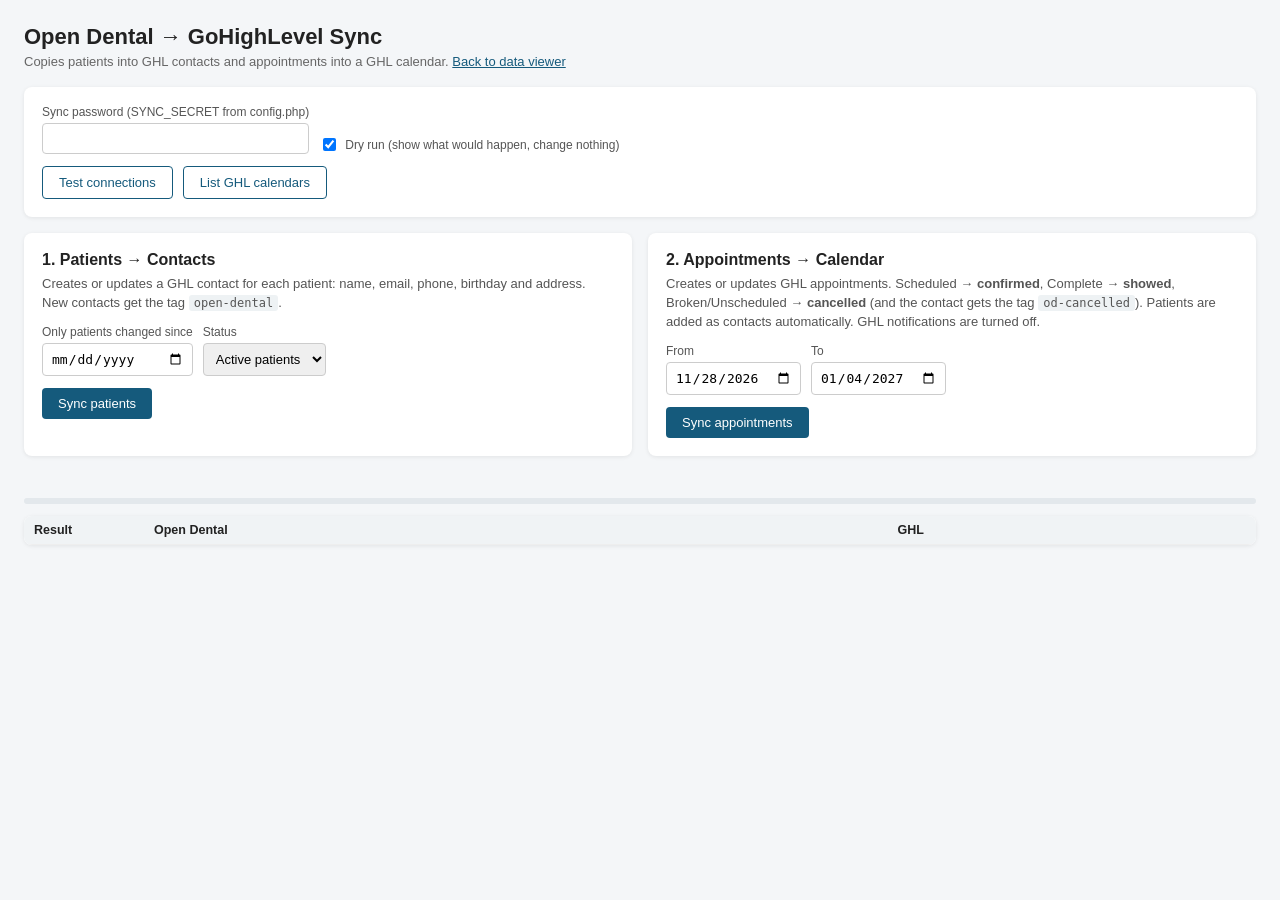
==== sync.html @ b00a6b6e "change" ====
<!DOCTYPE html>
<html lang="en">
<head>
  <meta charset="UTF-8">
  <title>Open Dental → GHL Sync</title>
  <meta name="viewport" content="width=device-width, initial-scale=1">
  <style>
    * { box-sizing: border-box; }
    body { font-family: Arial, sans-serif; margin: 0; padding: 24px; background: #f4f6f8; color: #222; }
    h1 { font-size: 22px; margin: 0 0 4px; }
    .sub { color: #666; font-size: 13px; margin-bottom: 18px; }
    .sub a { color: #155a7c; }
    .grid { display: grid; grid-template-columns: repeat(auto-fit, minmax(320px, 1fr)); gap: 16px; }
    .card { background: #fff; padding: 18px; border-radius: 8px; box-shadow: 0 1px 4px rgba(0,0,0,.08); }
    .card h2 { font-size: 16px; margin: 0 0 6px; }
    .card p { font-size: 13px; color: #555; margin: 0 0 12px; line-height: 1.45; }
    .row { display: flex; flex-wrap: wrap; gap: 10px; align-items: flex-end; margin-bottom: 12px; }
    label { display: flex; flex-direction: column; font-size: 12px; color: #555; gap: 4px; }
    label.inline { flex-direction: row; align-items: center; gap: 6px; }
    input, select { padding: 7px 8px; border: 1px solid #ccc; border-radius: 4px; font-size: 13px; }
    input[type=password] { min-width: 260px; }
    button { padding: 8px 16px; background: #155a7c; color: #fff; border: 0; border-radius: 4px; cursor: pointer; font-size: 13px; }
    button.secondary { background: #fff; color: #155a7c; border: 1px solid #155a7c; }
    button:disabled { opacity: .5; cursor: wait; }
    #progress { font-size: 13px; margin: 16px 0 8px; color: #444; min-height: 18px; }
    #progress.error { color: #c0392b; }
    .bar { height: 6px; background: #e3e8ec; border-radius: 3px; overflow: hidden; margin-bottom: 12px; }
    .bar > div { height: 100%; width: 0; background: #155a7c; transition: width .3s; }
    table { width: 100%; border-collapse: collapse; font-size: 12.5px; background: #fff; }
    th, td { text-align: left; padding: 7px 10px; border-bottom: 1px solid #eee; vertical-align: top; }
    th { background: #f0f3f5; font-weight: 600; position: sticky; top: 0; }
    .logwrap { max-height: 520px; overflow: auto; border-radius: 8px; box-shadow: 0 1px 4px rgba(0,0,0,.08); }
    .r-created, .r-updated, .r-matched { color: #1e7b34; font-weight: 600; }
    .r-error { color: #c0392b; font-weight: 600; }
    .r-skipped { color: #888; }
    .r-would { color: #8a6d00; font-weight: 600; }
    .summary { font-size: 13px; margin-bottom: 8px; }
    code { background: #eef2f4; padding: 1px 5px; border-radius: 3px; font-size: 12px; }
  </style>
</head>
<body>

  <h1>Open Dental → GoHighLevel Sync</h1>
  <div class="sub">Copies patients into GHL contacts and appointments into a GHL calendar. <a href="index.html">Back to data viewer</a></div>

  <div class="card" style="margin-bottom:16px">
    <div class="row">
      <label>Sync password (SYNC_SECRET from config.php)
        <input type="password" id="key" autocomplete="off">
      </label>
      <label class="inline"><input type="checkbox" id="dryRun" checked> Dry run (show what would happen, change nothing)</label>
    </div>
    <div class="row" style="margin-bottom:0">
      <button class="secondary" data-action="test">Test connections</button>
      <button class="secondary" data-action="calendars">List GHL calendars</button>
    </div>
  </div>

  <div class="grid">
    <div class="card">
      <h2>1. Patients → Contacts</h2>
      <p>Creates or updates a GHL contact for each patient: name, email, phone, birthday and address. New contacts get the tag <code>open-dental</code>.</p>
      <div class="row">
        <label>Only patients changed since
          <input type="date" id="since">
        </label>
        <label>Status
          <select id="patStatus">
            <option value="Patient">Active patients</option>
            <option value="">All</option>
            <option value="Inactive">Inactive</option>
            <option value="Prospective">Prospective</option>
          </select>
        </label>
      </div>
      <button data-action="patients">Sync patients</button>
    </div>

    <div class="card">
      <h2>2. Appointments → Calendar</h2>
      <p>Creates or updates GHL appointments. Scheduled → <b>confirmed</b>, Complete → <b>showed</b>, Broken/Unscheduled → <b>cancelled</b> (and the contact gets the tag <code>od-cancelled</code>). Patients are added as contacts automatically. GHL notifications are turned off.</p>
      <div class="row">
        <label>From <input type="date" id="dateStart"></label>
        <label>To <input type="date" id="dateEnd"></label>
      </div>
      <button data-action="appointments">Sync appointments</button>
    </div>
  </div>

  <div id="progress"></div>
  <div class="bar"><div id="barFill"></div></div>
  <div class="summary" id="summary"></div>
  <div class="logwrap">
    <table>
      <thead><tr><th style="width:120px">Result</th><th>Open Dental</th><th>GHL</th></tr></thead>
      <tbody id="log"></tbody>
    </table>
  </div>

  <script>
    const $ = s => document.querySelector(s);

    // Default dates: last 7 days to next 30 days
    const d = n => { const x = new Date(); x.setDate(x.getDate() + n); return x.toISOString().slice(0, 10); };
    $('#dateStart').value = d(-7);
    $('#dateEnd').value = d(30);
    try { $('#key').value = sessionStorage.getItem('syncKey') || ''; } catch (e) {}

    let busy = false;
    let counts = {};

    function setProgress(text, isError) {
      $('#progress').textContent = text;
      $('#progress').className = isError ? 'error' : '';
    }

    function addLog(rows) {
      const tbody = $('#log');
      rows.forEach(r => {
        const tr = document.createElement('tr');
        const key = (r.result || '').split(' ')[0];
        counts[r.result] = (counts[r.result] || 0) + 1;
        [r.result, r.od, r.ghl || ''].forEach((v, i) => {
          const td = document.createElement('td');
          td.textContent = v;
          if (i === 0) td.className = 'r-' + key;
          tr.appendChild(td);
        });
        tbody.appendChild(tr);
      });
      $('#summary').textContent = Object.entries(counts).map(([k, v]) => `${k}: ${v}`).join(' · ');
    }

    async function call(params) {
      const res = await fetch('sync.php?' + new URLSearchParams(params), {
        headers: { 'X-Sync-Key': $('#key').value }
      });
      let data;
      try { data = await res.json(); } catch (e) { throw new Error('Server returned an invalid response (HTTP ' + res.status + ')'); }
      if (!res.ok || data.error) throw new Error(data.error || ('HTTP ' + res.status));
      return data;
    }

    async function run(action) {
      if (busy) return;
      if (!$('#key').value) { setProgress('Enter the sync password first.', true); return; }
      try { sessionStorage.setItem('syncKey', $('#key').value); } catch (e) {}

      busy = true;
      document.querySelectorAll('button').forEach(b => b.disabled = true);
      $('#log').innerHTML = '';
      $('#summary').textContent = '';
      $('#barFill').style.width = '0';
      counts = {};

      const dryRun = $('#dryRun').checked ? 1 : 0;
      const params = { action, dryRun };
      if (action === 'patients') {
        params.since = $('#since').value;
        params.PatStatus = $('#patStatus').value;
      }
      if (action === 'appointments') {
        params.dateStart = $('#dateStart').value;
        params.dateEnd = $('#dateEnd').value;
      }

      try {
        if (action === 'test') {
          setProgress('Testing…');
          const r = await call(params);
          setProgress(r.message);
        } else if (action === 'calendars') {
          setProgress('Loading calendars…');
          const r = await call(params);
          addLog(r.calendars.map(c => ({ result: c.active === false ? 'inactive' : 'calendar', od: c.name, ghl: c.id })));
          setProgress(r.calendars.length + ' calendars found. Copy the ID into GHL_CALENDAR_ID in config.php.');
        } else {
          // Process in batches until done
          let start = 0;
          while (start !== null) {
            setProgress((dryRun ? 'Dry run: ' : 'Syncing ') + action + '… ' + start + ' done');
            const r = await call({ ...params, start });
            addLog(r.log);
            const done = r.next === null ? r.total : r.next;
            $('#barFill').style.width = (r.total ? (done / r.total * 100) : 100) + '%';
            start = r.next;
            if (start === null) {
              setProgress((dryRun ? 'Dry run finished: ' : 'Finished: ') + r.total + ' ' + action + ' checked.' +
                           (dryRun ? ' Untick "Dry run" to actually sync.' : ''));
            }
          }
        }
      } catch (e) {
        setProgress(e.message, true);
      } finally {
        busy = false;
        document.querySelectorAll('button').forEach(b => b.disabled = false);
      }
    }

    document.querySelectorAll('button[data-action]').forEach(b =>
      b.addEventListener('click', () => run(b.dataset.action)));
  </script>
</body>
</html>
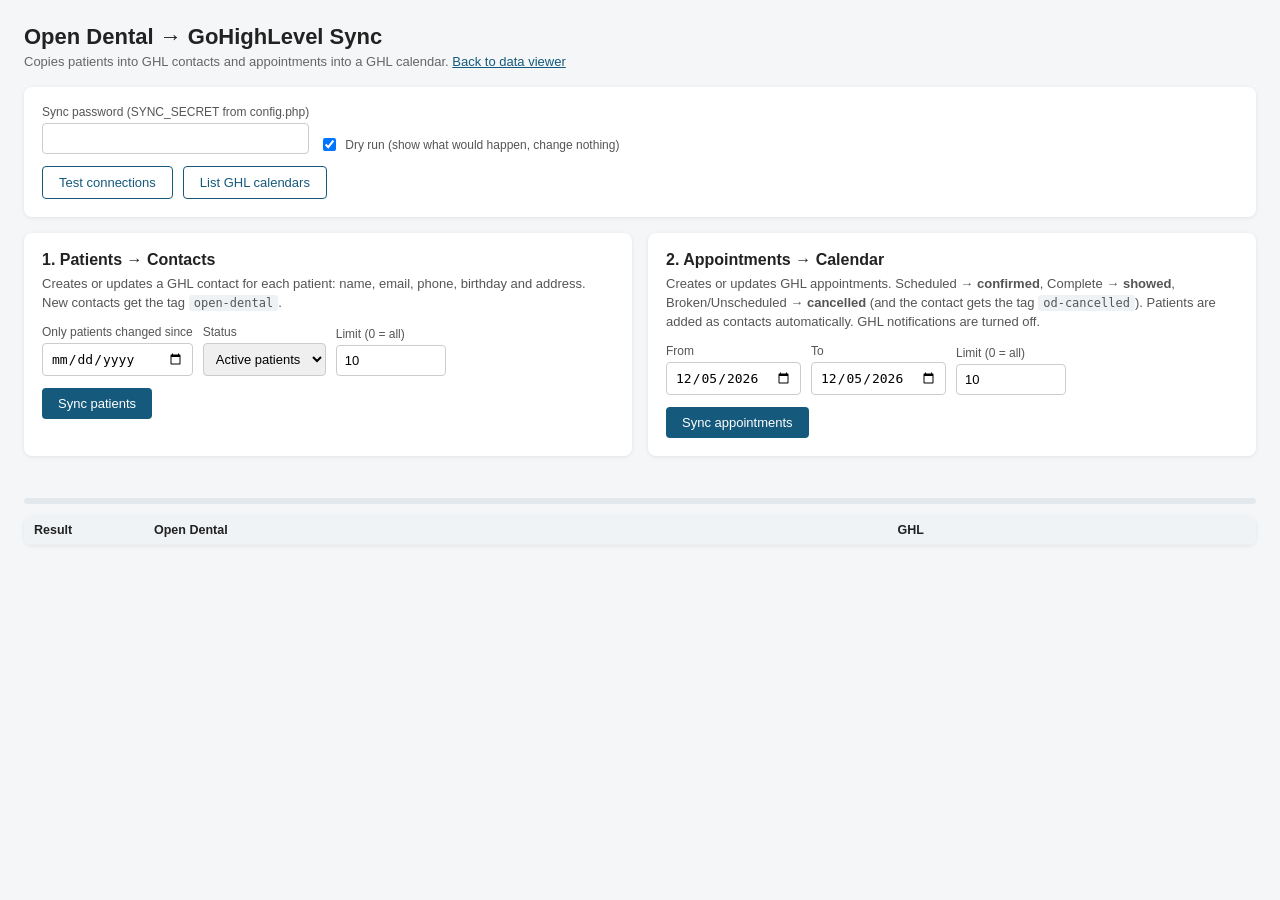
==== commit 7f912c63: "change" ====
--- a/sync.html
+++ b/sync.html
@@ -72,6 +72,7 @@
             <option value="Prospective">Prospective</option>
           </select>
         </label>
+        <label>Limit (0 = all) <input type="number" id="patLimit" value="10" min="0" style="width:110px"></label>
       </div>
       <button data-action="patients">Sync patients</button>
     </div>
@@ -82,6 +83,7 @@
       <div class="row">
         <label>From <input type="date" id="dateStart"></label>
         <label>To <input type="date" id="dateEnd"></label>
+        <label>Limit (0 = all) <input type="number" id="aptLimit" value="10" min="0" style="width:110px"></label>
       </div>
       <button data-action="appointments">Sync appointments</button>
     </div>
@@ -100,10 +102,13 @@
   <script>
     const $ = s => document.querySelector(s);
 
-    // Default dates: last 7 days to next 30 days
-    const d = n => { const x = new Date(); x.setDate(x.getDate() + n); return x.toISOString().slice(0, 10); };
-    $('#dateStart').value = d(-7);
-    $('#dateEnd').value = d(30);
+    // Default dates: today
+    const d = n => {
+      const x = new Date(); x.setDate(x.getDate() + n);
+      return x.getFullYear() + '-' + String(x.getMonth() + 1).padStart(2, '0') + '-' + String(x.getDate()).padStart(2, '0');
+    };
+    $('#dateStart').value = d(0);
+    $('#dateEnd').value = d(0);
     try { $('#key').value = sessionStorage.getItem('syncKey') || ''; } catch (e) {}
 
     let busy = false;
@@ -158,10 +163,12 @@
       if (action === 'patients') {
         params.since = $('#since').value;
         params.PatStatus = $('#patStatus').value;
+        params.limit = $('#patLimit').value;
       }
       if (action === 'appointments') {
         params.dateStart = $('#dateStart').value;
         params.dateEnd = $('#dateEnd').value;
+        params.limit = $('#aptLimit').value;
       }
 
       try {
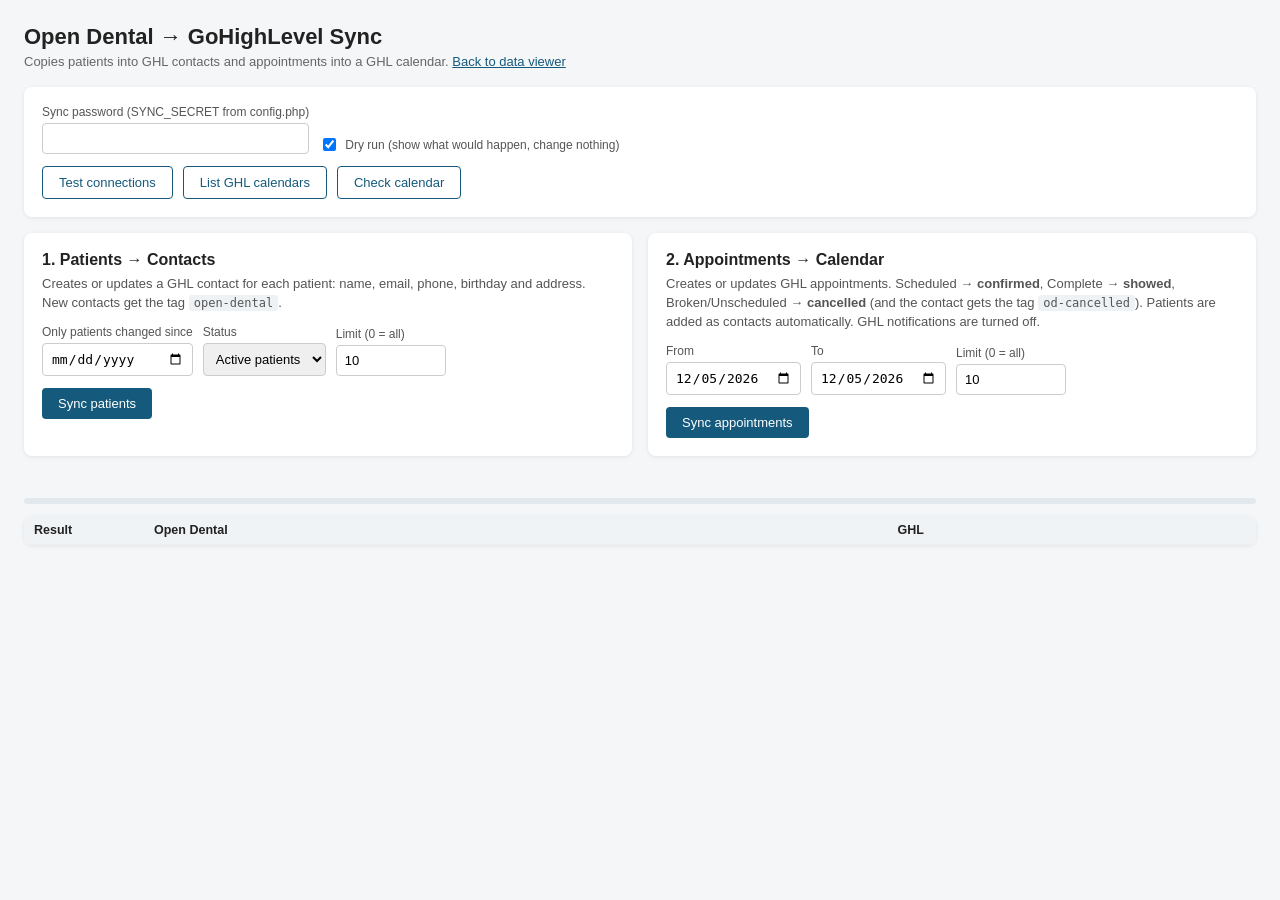
==== commit fea3dce8: "change" ====
--- a/sync.html
+++ b/sync.html
@@ -53,6 +53,7 @@
     <div class="row" style="margin-bottom:0">
       <button class="secondary" data-action="test">Test connections</button>
       <button class="secondary" data-action="calendars">List GHL calendars</button>
+      <button class="secondary" data-action="checkcal">Check calendar</button>
     </div>
   </div>
 
@@ -176,6 +177,11 @@
           setProgress('Testing…');
           const r = await call(params);
           setProgress(r.message);
+        } else if (action === 'checkcal') {
+          setProgress('Checking calendar…');
+          const r = await call(params);
+          addLog(r.info.map(i => ({ result: 'info', od: i.k, ghl: i.v })));
+          setProgress('Calendar settings as GHL reports them.');
         } else if (action === 'calendars') {
           setProgress('Loading calendars…');
           const r = await call(params);
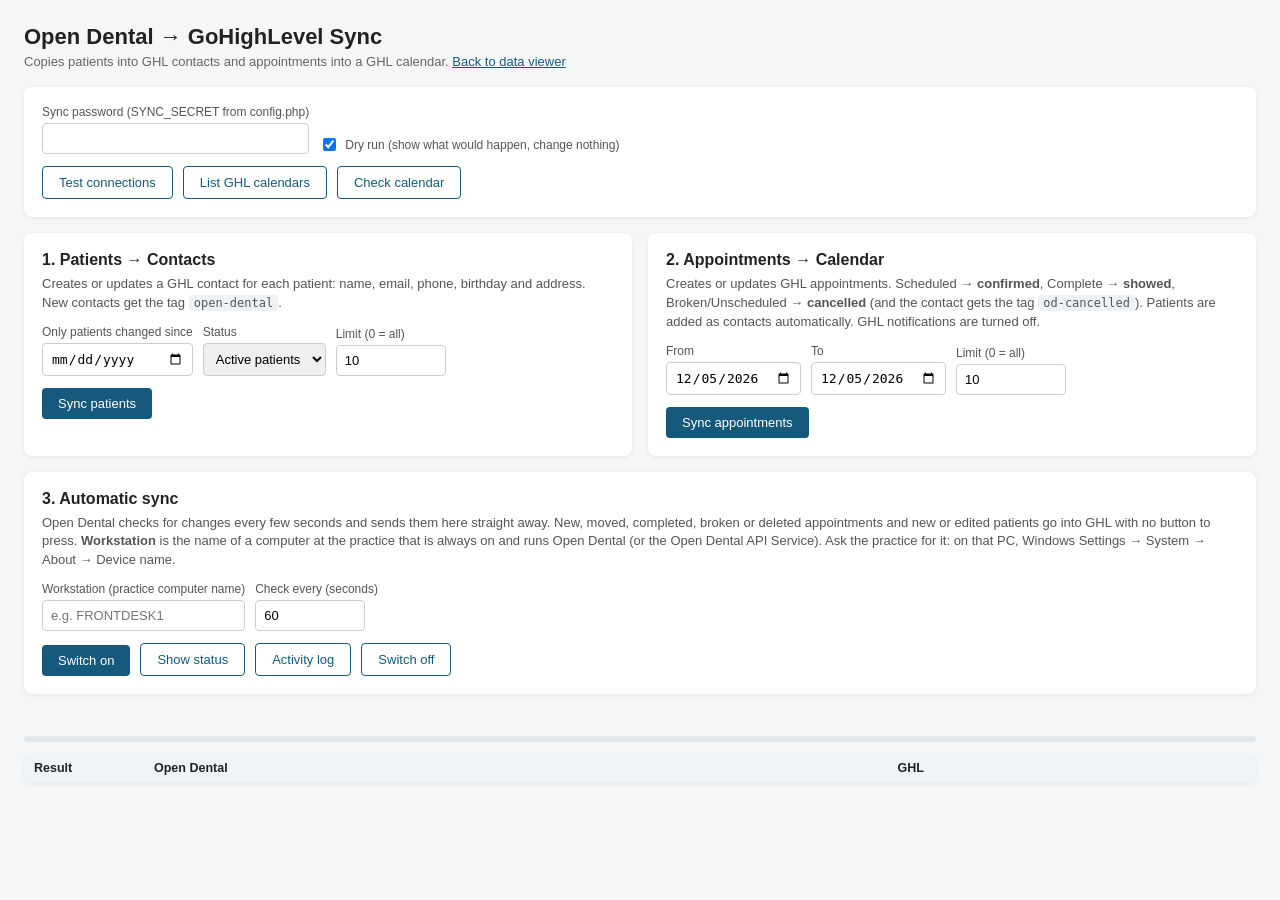
==== commit 2a42f537: "changes" ====
--- a/sync.html
+++ b/sync.html
@@ -33,6 +33,7 @@
     .r-created, .r-updated, .r-matched { color: #1e7b34; font-weight: 600; }
     .r-error { color: #c0392b; font-weight: 600; }
     .r-skipped { color: #888; }
+    .r-active { color: #1e7b34; font-weight: 600; }
     .r-would { color: #8a6d00; font-weight: 600; }
     .summary { font-size: 13px; margin-bottom: 8px; }
     code { background: #eef2f4; padding: 1px 5px; border-radius: 3px; font-size: 12px; }
@@ -90,6 +91,26 @@
     </div>
   </div>
 
+  <div class="card" style="margin-top:16px">
+    <h2>3. Automatic sync</h2>
+    <p>Open Dental checks for changes every few seconds and sends them here straight away. New, moved, completed, broken or deleted appointments and new or edited patients go into GHL with no button to press.
+       <b>Workstation</b> is the name of a computer at the practice that is always on and runs Open Dental (or the Open Dental API Service). Ask the practice for it: on that PC, Windows Settings → System → About → Device name.</p>
+    <div class="row">
+      <label>Workstation (practice computer name)
+        <input type="text" id="workstation" placeholder="e.g. FRONTDESK1">
+      </label>
+      <label>Check every (seconds)
+        <input type="number" id="seconds" value="60" min="15" style="width:110px">
+      </label>
+    </div>
+    <div class="row" style="margin-bottom:0">
+      <button data-action="subscribe">Switch on</button>
+      <button class="secondary" data-action="subscriptions">Show status</button>
+      <button class="secondary" data-action="webhooklog">Activity log</button>
+      <button class="secondary" data-action="unsubscribe">Switch off</button>
+    </div>
+  </div>
+
   <div id="progress"></div>
   <div class="bar"><div id="barFill"></div></div>
   <div class="summary" id="summary"></div>
@@ -177,6 +198,35 @@
           setProgress('Testing…');
           const r = await call(params);
           setProgress(r.message);
+        } else if (action === 'subscribe') {
+          params.workstation = $('#workstation').value;
+          params.seconds = $('#seconds').value;
+          setProgress('Switching on…');
+          const r = await call(params);
+          setProgress(r.message);
+        } else if (action === 'unsubscribe') {
+          setProgress('Switching off…');
+          const r = await call(params);
+          setProgress(r.message);
+        } else if (action === 'subscriptions') {
+          setProgress('Loading…');
+          const r = await call(params);
+          addLog(r.subscriptions.map(x => ({
+            result: x.ours ? 'active' : 'other app',
+            od: '#' + x.num + ' · ' + x.what + ' · every ' + x.every + 's · on ' + x.pc,
+            ghl: x.url
+          })));
+          const ours = r.subscriptions.filter(x => x.ours).length;
+          setProgress(ours ? 'Automatic sync is ON (' + ours + ' subscriptions).' : 'Automatic sync is OFF.');
+        } else if (action === 'webhooklog') {
+          setProgress('Loading…');
+          const r = await call(params);
+          addLog(r.lines.map(l => ({
+            result: l.includes('ERROR') ? 'error' : 'event',
+            od: l.slice(0, 19),
+            ghl: l.slice(21)
+          })));
+          setProgress(r.lines.length ? 'Last ' + r.lines.length + ' automatic events, newest first.' : 'No automatic events received yet.');
         } else if (action === 'checkcal') {
           setProgress('Checking calendar…');
           const r = await call(params);
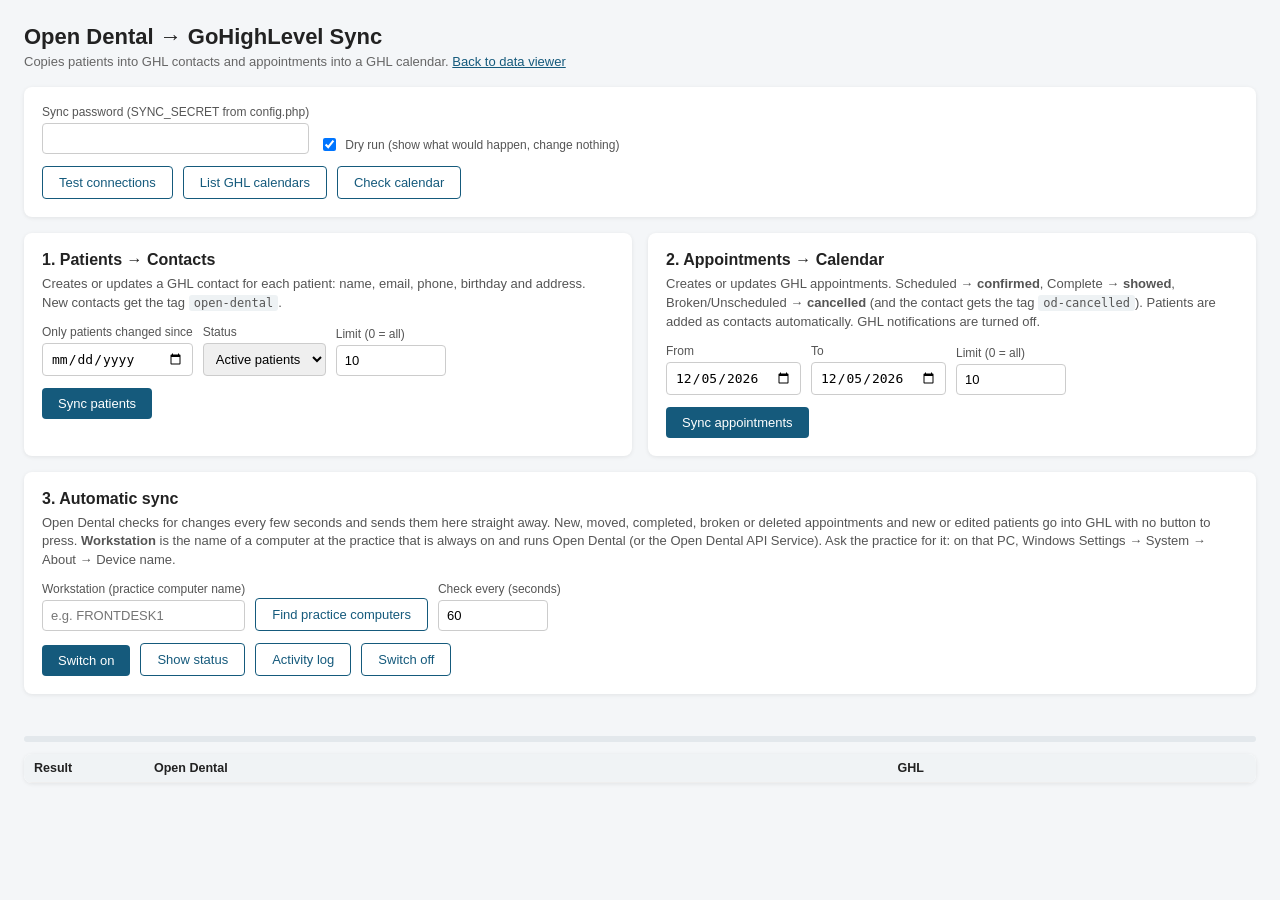
==== commit 07e985f7: "changes" ====
--- a/sync.html
+++ b/sync.html
@@ -99,6 +99,7 @@
       <label>Workstation (practice computer name)
         <input type="text" id="workstation" placeholder="e.g. FRONTDESK1">
       </label>
+      <button class="secondary" data-action="computers">Find practice computers</button>
       <label>Check every (seconds)
         <input type="number" id="seconds" value="60" min="15" style="width:110px">
       </label>
@@ -198,6 +199,20 @@
           setProgress('Testing…');
           const r = await call(params);
           setProgress(r.message);
+        } else if (action === 'computers') {
+          setProgress('Loading computers from Open Dental…');
+          const r = await call(params);
+          addLog(r.computers.map(c => ({ result: 'computer', od: c.name, ghl: 'last active: ' + c.lastSeen })));
+          if (r.computers.length) {
+            $('#workstation').value = r.computers[0].name;
+            setProgress('Filled in the most recently active computer (' + r.computers[0].name + '). Pick another from the list if the practice prefers. Click a name to use it.');
+          } else {
+            setProgress('No computers returned. Ask the practice for the computer name.', true);
+          }
+          document.querySelectorAll('#log tr').forEach(tr => {
+            tr.style.cursor = 'pointer';
+            tr.addEventListener('click', () => { $('#workstation').value = tr.children[1].textContent; });
+          });
         } else if (action === 'subscribe') {
           params.workstation = $('#workstation').value;
           params.seconds = $('#seconds').value;
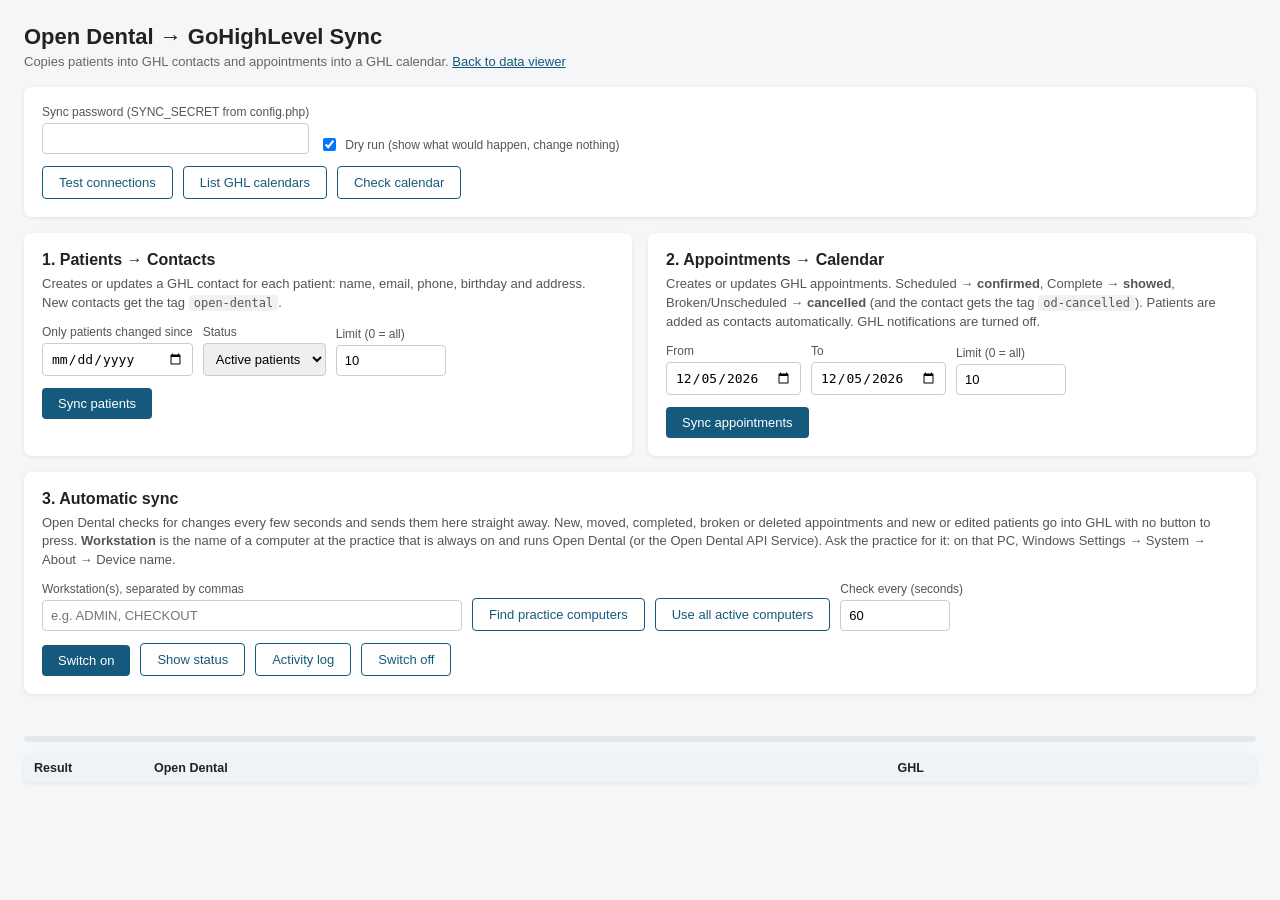
==== commit 57047907: "change" ====
--- a/sync.html
+++ b/sync.html
@@ -96,10 +96,11 @@
     <p>Open Dental checks for changes every few seconds and sends them here straight away. New, moved, completed, broken or deleted appointments and new or edited patients go into GHL with no button to press.
        <b>Workstation</b> is the name of a computer at the practice that is always on and runs Open Dental (or the Open Dental API Service). Ask the practice for it: on that PC, Windows Settings → System → About → Device name.</p>
     <div class="row">
-      <label>Workstation (practice computer name)
-        <input type="text" id="workstation" placeholder="e.g. FRONTDESK1">
+      <label>Workstation(s), separated by commas
+        <input type="text" id="workstation" placeholder="e.g. ADMIN, CHECKOUT" style="min-width:420px">
       </label>
       <button class="secondary" data-action="computers">Find practice computers</button>
+      <button class="secondary" id="useActive" type="button">Use all active computers</button>
       <label>Check every (seconds)
         <input type="number" id="seconds" value="60" min="15" style="width:110px">
       </label>
@@ -202,16 +203,23 @@
         } else if (action === 'computers') {
           setProgress('Loading computers from Open Dental…');
           const r = await call(params);
+          lastComputers = r.computers;
           addLog(r.computers.map(c => ({ result: 'computer', od: c.name, ghl: 'last active: ' + c.lastSeen })));
           if (r.computers.length) {
             $('#workstation').value = r.computers[0].name;
-            setProgress('Filled in the most recently active computer (' + r.computers[0].name + '). Pick another from the list if the practice prefers. Click a name to use it.');
+            setProgress('Filled in the most recently active computer (' + r.computers[0].name + '). Pick another from the list if the practice prefers. Click names to add or remove them.');
           } else {
             setProgress('No computers returned. Ask the practice for the computer name.', true);
           }
           document.querySelectorAll('#log tr').forEach(tr => {
             tr.style.cursor = 'pointer';
-            tr.addEventListener('click', () => { $('#workstation').value = tr.children[1].textContent; });
+            tr.addEventListener('click', () => {
+              const name = tr.children[1].textContent;
+              const list = $('#workstation').value.split(',').map(x => x.trim()).filter(Boolean);
+              const i = list.indexOf(name);
+              if (i >= 0) list.splice(i, 1); else list.push(name);   // click again to remove
+              $('#workstation').value = list.join(', ');
+            });
           });
         } else if (action === 'subscribe') {
           params.workstation = $('#workstation').value;
@@ -276,6 +284,18 @@
       }
     }
 
+    // Computers seen in the last 24 hours (compared with the most recent one)
+    let lastComputers = [];
+    $('#useActive').addEventListener('click', async () => {
+      if (!lastComputers.length) { await run('computers'); }
+      const withBeat = lastComputers.filter(c => c.heartbeat);
+      if (!withBeat.length) { setProgress('No active computers found.', true); return; }
+      const newest = new Date(withBeat[0].heartbeat.replace(' ', 'T')).getTime();
+      const active = withBeat.filter(c => newest - new Date(c.heartbeat.replace(' ', 'T')).getTime() < 24 * 3600 * 1000);
+      $('#workstation').value = active.map(c => c.name).join(', ');
+      setProgress(active.length + ' computers active in the last 24 hours filled in. Now click "Switch on".');
+    });
+
     document.querySelectorAll('button[data-action]').forEach(b =>
       b.addEventListener('click', () => run(b.dataset.action)));
   </script>
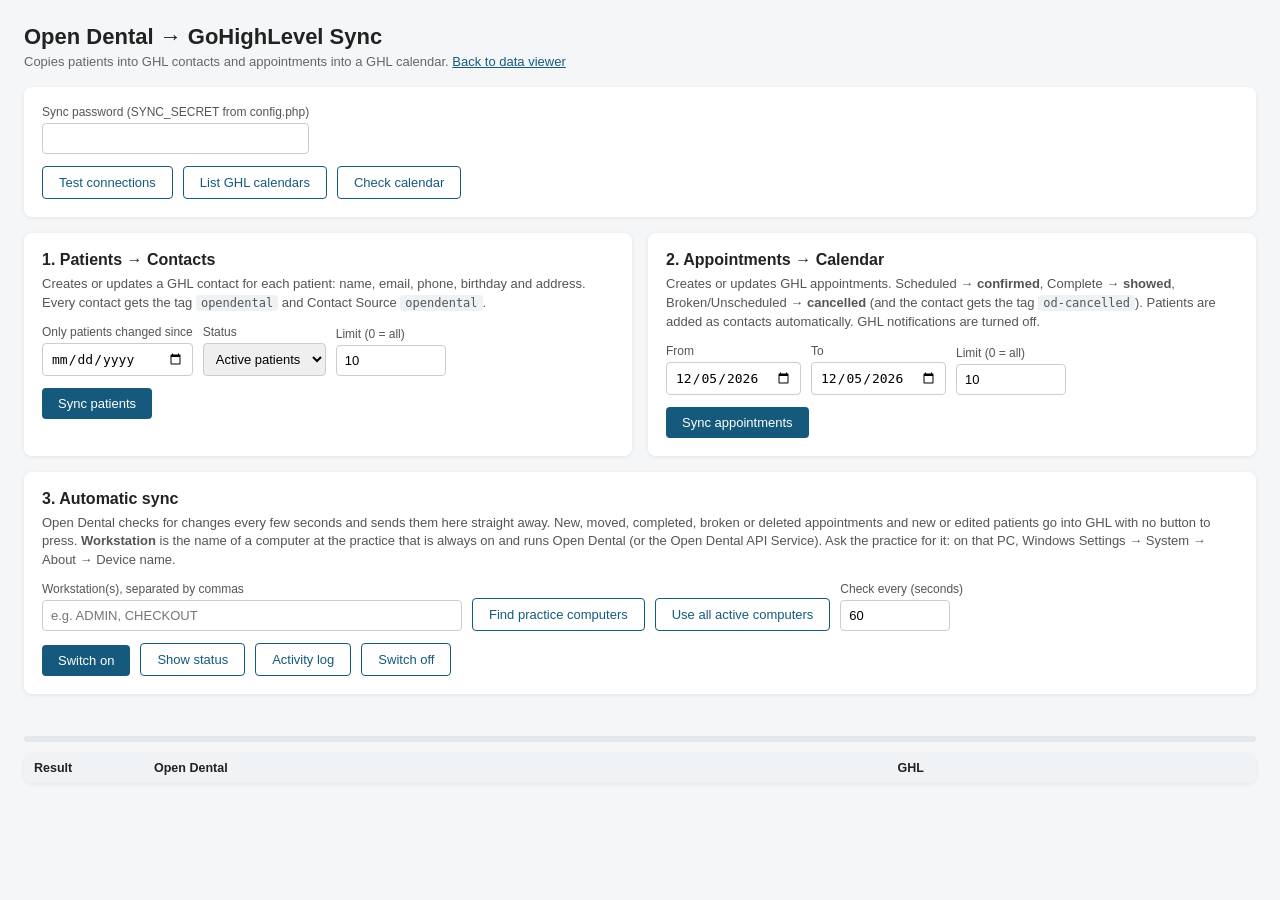
==== commit d9b34084: "change" ====
--- a/sync.html
+++ b/sync.html
@@ -1,135 +1,133 @@
 <!DOCTYPE html>
 <html lang="en">
 <head>
-  <meta charset="UTF-8">
-  <title>Open Dental → GHL Sync</title>
-  <meta name="viewport" content="width=device-width, initial-scale=1">
-  <style>
-    * { box-sizing: border-box; }
-    body { font-family: Arial, sans-serif; margin: 0; padding: 24px; background: #f4f6f8; color: #222; }
-    h1 { font-size: 22px; margin: 0 0 4px; }
-    .sub { color: #666; font-size: 13px; margin-bottom: 18px; }
-    .sub a { color: #155a7c; }
-    .grid { display: grid; grid-template-columns: repeat(auto-fit, minmax(320px, 1fr)); gap: 16px; }
-    .card { background: #fff; padding: 18px; border-radius: 8px; box-shadow: 0 1px 4px rgba(0,0,0,.08); }
-    .card h2 { font-size: 16px; margin: 0 0 6px; }
-    .card p { font-size: 13px; color: #555; margin: 0 0 12px; line-height: 1.45; }
-    .row { display: flex; flex-wrap: wrap; gap: 10px; align-items: flex-end; margin-bottom: 12px; }
-    label { display: flex; flex-direction: column; font-size: 12px; color: #555; gap: 4px; }
-    label.inline { flex-direction: row; align-items: center; gap: 6px; }
-    input, select { padding: 7px 8px; border: 1px solid #ccc; border-radius: 4px; font-size: 13px; }
-    input[type=password] { min-width: 260px; }
-    button { padding: 8px 16px; background: #155a7c; color: #fff; border: 0; border-radius: 4px; cursor: pointer; font-size: 13px; }
-    button.secondary { background: #fff; color: #155a7c; border: 1px solid #155a7c; }
-    button:disabled { opacity: .5; cursor: wait; }
-    #progress { font-size: 13px; margin: 16px 0 8px; color: #444; min-height: 18px; }
-    #progress.error { color: #c0392b; }
-    .bar { height: 6px; background: #e3e8ec; border-radius: 3px; overflow: hidden; margin-bottom: 12px; }
-    .bar > div { height: 100%; width: 0; background: #155a7c; transition: width .3s; }
-    table { width: 100%; border-collapse: collapse; font-size: 12.5px; background: #fff; }
-    th, td { text-align: left; padding: 7px 10px; border-bottom: 1px solid #eee; vertical-align: top; }
-    th { background: #f0f3f5; font-weight: 600; position: sticky; top: 0; }
-    .logwrap { max-height: 520px; overflow: auto; border-radius: 8px; box-shadow: 0 1px 4px rgba(0,0,0,.08); }
-    .r-created, .r-updated, .r-matched { color: #1e7b34; font-weight: 600; }
-    .r-error { color: #c0392b; font-weight: 600; }
-    .r-skipped { color: #888; }
-    .r-active { color: #1e7b34; font-weight: 600; }
-    .r-would { color: #8a6d00; font-weight: 600; }
-    .summary { font-size: 13px; margin-bottom: 8px; }
-    code { background: #eef2f4; padding: 1px 5px; border-radius: 3px; font-size: 12px; }
-  </style>
+    <meta charset="UTF-8">
+    <title>Open Dental → GHL Sync</title>
+    <meta name="viewport" content="width=device-width, initial-scale=1">
+    <style>
+        * { box-sizing: border-box; }
+        body { font-family: Arial, sans-serif; margin: 0; padding: 24px; background: #f4f6f8; color: #222; }
+        h1 { font-size: 22px; margin: 0 0 4px; }
+        .sub { color: #666; font-size: 13px; margin-bottom: 18px; }
+        .sub a { color: #155a7c; }
+        .grid { display: grid; grid-template-columns: repeat(auto-fit, minmax(320px, 1fr)); gap: 16px; }
+        .card { background: #fff; padding: 18px; border-radius: 8px; box-shadow: 0 1px 4px rgba(0,0,0,.08); }
+        .card h2 { font-size: 16px; margin: 0 0 6px; }
+        .card p { font-size: 13px; color: #555; margin: 0 0 12px; line-height: 1.45; }
+        .row { display: flex; flex-wrap: wrap; gap: 10px; align-items: flex-end; margin-bottom: 12px; }
+        label { display: flex; flex-direction: column; font-size: 12px; color: #555; gap: 4px; }
+        label.inline { flex-direction: row; align-items: center; gap: 6px; }
+        input, select { padding: 7px 8px; border: 1px solid #ccc; border-radius: 4px; font-size: 13px; }
+        input[type=password] { min-width: 260px; }
+        button { padding: 8px 16px; background: #155a7c; color: #fff; border: 0; border-radius: 4px; cursor: pointer; font-size: 13px; }
+        button.secondary { background: #fff; color: #155a7c; border: 1px solid #155a7c; }
+        button:disabled { opacity: .5; cursor: wait; }
+        #progress { font-size: 13px; margin: 16px 0 8px; color: #444; min-height: 18px; }
+        #progress.error { color: #c0392b; }
+        .bar { height: 6px; background: #e3e8ec; border-radius: 3px; overflow: hidden; margin-bottom: 12px; }
+        .bar > div { height: 100%; width: 0; background: #155a7c; transition: width .3s; }
+        table { width: 100%; border-collapse: collapse; font-size: 12.5px; background: #fff; }
+        th, td { text-align: left; padding: 7px 10px; border-bottom: 1px solid #eee; vertical-align: top; }
+        th { background: #f0f3f5; font-weight: 600; position: sticky; top: 0; }
+        .logwrap { max-height: 520px; overflow: auto; border-radius: 8px; box-shadow: 0 1px 4px rgba(0,0,0,.08); }
+        .r-created, .r-updated, .r-matched { color: #1e7b34; font-weight: 600; }
+        .r-error { color: #c0392b; font-weight: 600; }
+        .r-skipped, .r-unchanged { color: #888; }
+        .r-active { color: #1e7b34; font-weight: 600; }
+        .summary { font-size: 13px; margin-bottom: 8px; }
+        code { background: #eef2f4; padding: 1px 5px; border-radius: 3px; font-size: 12px; }
+    </style>
 </head>
 <body>
 
-  <h1>Open Dental → GoHighLevel Sync</h1>
-  <div class="sub">Copies patients into GHL contacts and appointments into a GHL calendar. <a href="index.html">Back to data viewer</a></div>
-
-  <div class="card" style="margin-bottom:16px">
+<h1>Open Dental → GoHighLevel Sync</h1>
+<div class="sub">Copies patients into GHL contacts and appointments into a GHL calendar. <a href="index.html">Back to data viewer</a></div>
+
+<div class="card" style="margin-bottom:16px">
     <div class="row">
-      <label>Sync password (SYNC_SECRET from config.php)
-        <input type="password" id="key" autocomplete="off">
-      </label>
-      <label class="inline"><input type="checkbox" id="dryRun" checked> Dry run (show what would happen, change nothing)</label>
+        <label>Sync password (SYNC_SECRET from config.php)
+            <input type="password" id="key" autocomplete="off">
+        </label>
     </div>
     <div class="row" style="margin-bottom:0">
-      <button class="secondary" data-action="test">Test connections</button>
-      <button class="secondary" data-action="calendars">List GHL calendars</button>
-      <button class="secondary" data-action="checkcal">Check calendar</button>
-    </div>
-  </div>
-
-  <div class="grid">
+        <button class="secondary" data-action="test">Test connections</button>
+        <button class="secondary" data-action="calendars">List GHL calendars</button>
+        <button class="secondary" data-action="checkcal">Check calendar</button>
+    </div>
+</div>
+
+<div class="grid">
     <div class="card">
-      <h2>1. Patients → Contacts</h2>
-      <p>Creates or updates a GHL contact for each patient: name, email, phone, birthday and address. New contacts get the tag <code>open-dental</code>.</p>
-      <div class="row">
-        <label>Only patients changed since
-          <input type="date" id="since">
-        </label>
-        <label>Status
-          <select id="patStatus">
-            <option value="Patient">Active patients</option>
-            <option value="">All</option>
-            <option value="Inactive">Inactive</option>
-            <option value="Prospective">Prospective</option>
-          </select>
-        </label>
-        <label>Limit (0 = all) <input type="number" id="patLimit" value="10" min="0" style="width:110px"></label>
-      </div>
-      <button data-action="patients">Sync patients</button>
+        <h2>1. Patients → Contacts</h2>
+        <p>Creates or updates a GHL contact for each patient: name, email, phone, birthday and address. Every contact gets the tag <code>opendental</code> and Contact Source <code>opendental</code>.</p>
+        <div class="row">
+            <label>Only patients changed since
+                <input type="date" id="since">
+            </label>
+            <label>Status
+                <select id="patStatus">
+                    <option value="Patient">Active patients</option>
+                    <option value="">All</option>
+                    <option value="Inactive">Inactive</option>
+                    <option value="Prospective">Prospective</option>
+                </select>
+            </label>
+            <label>Limit (0 = all) <input type="number" id="patLimit" value="10" min="0" style="width:110px"></label>
+        </div>
+        <button data-action="patients">Sync patients</button>
     </div>
 
     <div class="card">
-      <h2>2. Appointments → Calendar</h2>
-      <p>Creates or updates GHL appointments. Scheduled → <b>confirmed</b>, Complete → <b>showed</b>, Broken/Unscheduled → <b>cancelled</b> (and the contact gets the tag <code>od-cancelled</code>). Patients are added as contacts automatically. GHL notifications are turned off.</p>
-      <div class="row">
-        <label>From <input type="date" id="dateStart"></label>
-        <label>To <input type="date" id="dateEnd"></label>
-        <label>Limit (0 = all) <input type="number" id="aptLimit" value="10" min="0" style="width:110px"></label>
-      </div>
-      <button data-action="appointments">Sync appointments</button>
-    </div>
-  </div>
-
-  <div class="card" style="margin-top:16px">
+        <h2>2. Appointments → Calendar</h2>
+        <p>Creates or updates GHL appointments. Scheduled → <b>confirmed</b>, Complete → <b>showed</b>, Broken/Unscheduled → <b>cancelled</b> (and the contact gets the tag <code>od-cancelled</code>). Patients are added as contacts automatically. GHL notifications are turned off.</p>
+        <div class="row">
+            <label>From <input type="date" id="dateStart"></label>
+            <label>To <input type="date" id="dateEnd"></label>
+            <label>Limit (0 = all) <input type="number" id="aptLimit" value="10" min="0" style="width:110px"></label>
+        </div>
+        <button data-action="appointments">Sync appointments</button>
+    </div>
+</div>
+
+<div class="card" style="margin-top:16px">
     <h2>3. Automatic sync</h2>
     <p>Open Dental checks for changes every few seconds and sends them here straight away. New, moved, completed, broken or deleted appointments and new or edited patients go into GHL with no button to press.
-       <b>Workstation</b> is the name of a computer at the practice that is always on and runs Open Dental (or the Open Dental API Service). Ask the practice for it: on that PC, Windows Settings → System → About → Device name.</p>
+        <b>Workstation</b> is the name of a computer at the practice that is always on and runs Open Dental (or the Open Dental API Service). Ask the practice for it: on that PC, Windows Settings → System → About → Device name.</p>
     <div class="row">
-      <label>Workstation(s), separated by commas
-        <input type="text" id="workstation" placeholder="e.g. ADMIN, CHECKOUT" style="min-width:420px">
-      </label>
-      <button class="secondary" data-action="computers">Find practice computers</button>
-      <button class="secondary" id="useActive" type="button">Use all active computers</button>
-      <label>Check every (seconds)
-        <input type="number" id="seconds" value="60" min="15" style="width:110px">
-      </label>
+        <label>Workstation(s), separated by commas
+            <input type="text" id="workstation" placeholder="e.g. ADMIN, CHECKOUT" style="min-width:420px">
+        </label>
+        <button class="secondary" data-action="computers">Find practice computers</button>
+        <button class="secondary" id="useActive" type="button">Use all active computers</button>
+        <label>Check every (seconds)
+            <input type="number" id="seconds" value="60" min="15" style="width:110px">
+        </label>
     </div>
     <div class="row" style="margin-bottom:0">
-      <button data-action="subscribe">Switch on</button>
-      <button class="secondary" data-action="subscriptions">Show status</button>
-      <button class="secondary" data-action="webhooklog">Activity log</button>
-      <button class="secondary" data-action="unsubscribe">Switch off</button>
-    </div>
-  </div>
-
-  <div id="progress"></div>
-  <div class="bar"><div id="barFill"></div></div>
-  <div class="summary" id="summary"></div>
-  <div class="logwrap">
+        <button data-action="subscribe">Switch on</button>
+        <button class="secondary" data-action="subscriptions">Show status</button>
+        <button class="secondary" data-action="webhooklog">Activity log</button>
+        <button class="secondary" data-action="unsubscribe">Switch off</button>
+    </div>
+</div>
+
+<div id="progress"></div>
+<div class="bar"><div id="barFill"></div></div>
+<div class="summary" id="summary"></div>
+<div class="logwrap">
     <table>
-      <thead><tr><th style="width:120px">Result</th><th>Open Dental</th><th>GHL</th></tr></thead>
-      <tbody id="log"></tbody>
+        <thead><tr><th style="width:120px">Result</th><th>Open Dental</th><th>GHL</th></tr></thead>
+        <tbody id="log"></tbody>
     </table>
-  </div>
-
-  <script>
+</div>
+
+<script>
     const $ = s => document.querySelector(s);
 
     // Default dates: today
     const d = n => {
-      const x = new Date(); x.setDate(x.getDate() + n);
-      return x.getFullYear() + '-' + String(x.getMonth() + 1).padStart(2, '0') + '-' + String(x.getDate()).padStart(2, '0');
+        const x = new Date(); x.setDate(x.getDate() + n);
+        return x.getFullYear() + '-' + String(x.getMonth() + 1).padStart(2, '0') + '-' + String(x.getDate()).padStart(2, '0');
     };
     $('#dateStart').value = d(0);
     $('#dateEnd').value = d(0);
@@ -139,165 +137,163 @@
     let counts = {};
 
     function setProgress(text, isError) {
-      $('#progress').textContent = text;
-      $('#progress').className = isError ? 'error' : '';
+        $('#progress').textContent = text;
+        $('#progress').className = isError ? 'error' : '';
     }
 
     function addLog(rows) {
-      const tbody = $('#log');
-      rows.forEach(r => {
-        const tr = document.createElement('tr');
-        const key = (r.result || '').split(' ')[0];
-        counts[r.result] = (counts[r.result] || 0) + 1;
-        [r.result, r.od, r.ghl || ''].forEach((v, i) => {
-          const td = document.createElement('td');
-          td.textContent = v;
-          if (i === 0) td.className = 'r-' + key;
-          tr.appendChild(td);
+        const tbody = $('#log');
+        rows.forEach(r => {
+            const tr = document.createElement('tr');
+            const key = (r.result || '').split(' ')[0];
+            counts[r.result] = (counts[r.result] || 0) + 1;
+            [r.result, r.od, r.ghl || ''].forEach((v, i) => {
+                const td = document.createElement('td');
+                td.textContent = v;
+                if (i === 0) td.className = 'r-' + key;
+                tr.appendChild(td);
+            });
+            tbody.appendChild(tr);
         });
-        tbody.appendChild(tr);
-      });
-      $('#summary').textContent = Object.entries(counts).map(([k, v]) => `${k}: ${v}`).join(' · ');
+        $('#summary').textContent = Object.entries(counts).map(([k, v]) => `${k}: ${v}`).join(' · ');
     }
 
     async function call(params) {
-      const res = await fetch('sync.php?' + new URLSearchParams(params), {
-        headers: { 'X-Sync-Key': $('#key').value }
-      });
-      let data;
-      try { data = await res.json(); } catch (e) { throw new Error('Server returned an invalid response (HTTP ' + res.status + ')'); }
-      if (!res.ok || data.error) throw new Error(data.error || ('HTTP ' + res.status));
-      return data;
+        const res = await fetch('sync.php?' + new URLSearchParams(params), {
+            headers: { 'X-Sync-Key': $('#key').value }
+        });
+        let data;
+        try { data = await res.json(); } catch (e) { throw new Error('Server returned an invalid response (HTTP ' + res.status + ')'); }
+        if (!res.ok || data.error) throw new Error(data.error || ('HTTP ' + res.status));
+        return data;
     }
 
     async function run(action) {
-      if (busy) return;
-      if (!$('#key').value) { setProgress('Enter the sync password first.', true); return; }
-      try { sessionStorage.setItem('syncKey', $('#key').value); } catch (e) {}
-
-      busy = true;
-      document.querySelectorAll('button').forEach(b => b.disabled = true);
-      $('#log').innerHTML = '';
-      $('#summary').textContent = '';
-      $('#barFill').style.width = '0';
-      counts = {};
-
-      const dryRun = $('#dryRun').checked ? 1 : 0;
-      const params = { action, dryRun };
-      if (action === 'patients') {
-        params.since = $('#since').value;
-        params.PatStatus = $('#patStatus').value;
-        params.limit = $('#patLimit').value;
-      }
-      if (action === 'appointments') {
-        params.dateStart = $('#dateStart').value;
-        params.dateEnd = $('#dateEnd').value;
-        params.limit = $('#aptLimit').value;
-      }
-
-      try {
-        if (action === 'test') {
-          setProgress('Testing…');
-          const r = await call(params);
-          setProgress(r.message);
-        } else if (action === 'computers') {
-          setProgress('Loading computers from Open Dental…');
-          const r = await call(params);
-          lastComputers = r.computers;
-          addLog(r.computers.map(c => ({ result: 'computer', od: c.name, ghl: 'last active: ' + c.lastSeen })));
-          if (r.computers.length) {
-            $('#workstation').value = r.computers[0].name;
-            setProgress('Filled in the most recently active computer (' + r.computers[0].name + '). Pick another from the list if the practice prefers. Click names to add or remove them.');
-          } else {
-            setProgress('No computers returned. Ask the practice for the computer name.', true);
-          }
-          document.querySelectorAll('#log tr').forEach(tr => {
-            tr.style.cursor = 'pointer';
-            tr.addEventListener('click', () => {
-              const name = tr.children[1].textContent;
-              const list = $('#workstation').value.split(',').map(x => x.trim()).filter(Boolean);
-              const i = list.indexOf(name);
-              if (i >= 0) list.splice(i, 1); else list.push(name);   // click again to remove
-              $('#workstation').value = list.join(', ');
-            });
-          });
-        } else if (action === 'subscribe') {
-          params.workstation = $('#workstation').value;
-          params.seconds = $('#seconds').value;
-          setProgress('Switching on…');
-          const r = await call(params);
-          setProgress(r.message);
-        } else if (action === 'unsubscribe') {
-          setProgress('Switching off…');
-          const r = await call(params);
-          setProgress(r.message);
-        } else if (action === 'subscriptions') {
-          setProgress('Loading…');
-          const r = await call(params);
-          addLog(r.subscriptions.map(x => ({
-            result: x.ours ? 'active' : 'other app',
-            od: '#' + x.num + ' · ' + x.what + ' · every ' + x.every + 's · on ' + x.pc,
-            ghl: x.url
-          })));
-          const ours = r.subscriptions.filter(x => x.ours).length;
-          setProgress(ours ? 'Automatic sync is ON (' + ours + ' subscriptions).' : 'Automatic sync is OFF.');
-        } else if (action === 'webhooklog') {
-          setProgress('Loading…');
-          const r = await call(params);
-          addLog(r.lines.map(l => ({
-            result: l.includes('ERROR') ? 'error' : 'event',
-            od: l.slice(0, 19),
-            ghl: l.slice(21)
-          })));
-          setProgress(r.lines.length ? 'Last ' + r.lines.length + ' automatic events, newest first.' : 'No automatic events received yet.');
-        } else if (action === 'checkcal') {
-          setProgress('Checking calendar…');
-          const r = await call(params);
-          addLog(r.info.map(i => ({ result: 'info', od: i.k, ghl: i.v })));
-          setProgress('Calendar settings as GHL reports them.');
-        } else if (action === 'calendars') {
-          setProgress('Loading calendars…');
-          const r = await call(params);
-          addLog(r.calendars.map(c => ({ result: c.active === false ? 'inactive' : 'calendar', od: c.name, ghl: c.id })));
-          setProgress(r.calendars.length + ' calendars found. Copy the ID into GHL_CALENDAR_ID in config.php.');
-        } else {
-          // Process in batches until done
-          let start = 0;
-          while (start !== null) {
-            setProgress((dryRun ? 'Dry run: ' : 'Syncing ') + action + '… ' + start + ' done');
-            const r = await call({ ...params, start });
-            addLog(r.log);
-            const done = r.next === null ? r.total : r.next;
-            $('#barFill').style.width = (r.total ? (done / r.total * 100) : 100) + '%';
-            start = r.next;
-            if (start === null) {
-              setProgress((dryRun ? 'Dry run finished: ' : 'Finished: ') + r.total + ' ' + action + ' checked.' +
-                           (dryRun ? ' Untick "Dry run" to actually sync.' : ''));
+        if (busy) return;
+        if (!$('#key').value) { setProgress('Enter the sync password first.', true); return; }
+        try { sessionStorage.setItem('syncKey', $('#key').value); } catch (e) {}
+
+        busy = true;
+        document.querySelectorAll('button').forEach(b => b.disabled = true);
+        $('#log').innerHTML = '';
+        $('#summary').textContent = '';
+        $('#barFill').style.width = '0';
+        counts = {};
+
+        const params = { action };
+        if (action === 'patients') {
+            params.since = $('#since').value;
+            params.PatStatus = $('#patStatus').value;
+            params.limit = $('#patLimit').value;
+        }
+        if (action === 'appointments') {
+            params.dateStart = $('#dateStart').value;
+            params.dateEnd = $('#dateEnd').value;
+            params.limit = $('#aptLimit').value;
+        }
+
+        try {
+            if (action === 'test') {
+                setProgress('Testing…');
+                const r = await call(params);
+                setProgress(r.message);
+            } else if (action === 'computers') {
+                setProgress('Loading computers from Open Dental…');
+                const r = await call(params);
+                lastComputers = r.computers;
+                addLog(r.computers.map(c => ({ result: 'computer', od: c.name, ghl: 'last active: ' + c.lastSeen })));
+                if (r.computers.length) {
+                    $('#workstation').value = r.computers[0].name;
+                    setProgress('Filled in the most recently active computer (' + r.computers[0].name + '). Pick another from the list if the practice prefers. Click names to add or remove them.');
+                } else {
+                    setProgress('No computers returned. Ask the practice for the computer name.', true);
+                }
+                document.querySelectorAll('#log tr').forEach(tr => {
+                    tr.style.cursor = 'pointer';
+                    tr.addEventListener('click', () => {
+                        const name = tr.children[1].textContent;
+                        const list = $('#workstation').value.split(',').map(x => x.trim()).filter(Boolean);
+                        const i = list.indexOf(name);
+                        if (i >= 0) list.splice(i, 1); else list.push(name);   // click again to remove
+                        $('#workstation').value = list.join(', ');
+                    });
+                });
+            } else if (action === 'subscribe') {
+                params.workstation = $('#workstation').value;
+                params.seconds = $('#seconds').value;
+                setProgress('Switching on…');
+                const r = await call(params);
+                setProgress(r.message);
+            } else if (action === 'unsubscribe') {
+                setProgress('Switching off…');
+                const r = await call(params);
+                setProgress(r.message);
+            } else if (action === 'subscriptions') {
+                setProgress('Loading…');
+                const r = await call(params);
+                addLog(r.subscriptions.map(x => ({
+                    result: x.ours ? 'active' : 'other app',
+                    od: '#' + x.num + ' · ' + x.what + ' · every ' + x.every + 's · on ' + x.pc,
+                    ghl: x.url
+                })));
+                const ours = r.subscriptions.filter(x => x.ours).length;
+                setProgress(ours ? 'Automatic sync is ON (' + ours + ' subscriptions).' : 'Automatic sync is OFF.');
+            } else if (action === 'webhooklog') {
+                setProgress('Loading…');
+                const r = await call(params);
+                addLog(r.lines.map(l => ({
+                    result: l.includes('ERROR') ? 'error' : 'event',
+                    od: l.slice(0, 19),
+                    ghl: l.slice(21)
+                })));
+                setProgress(r.lines.length ? 'Last ' + r.lines.length + ' automatic events, newest first.' : 'No automatic events received yet.');
+            } else if (action === 'checkcal') {
+                setProgress('Checking calendar…');
+                const r = await call(params);
+                addLog(r.info.map(i => ({ result: 'info', od: i.k, ghl: i.v })));
+                setProgress('Calendar settings as GHL reports them.');
+            } else if (action === 'calendars') {
+                setProgress('Loading calendars…');
+                const r = await call(params);
+                addLog(r.calendars.map(c => ({ result: c.active === false ? 'inactive' : 'calendar', od: c.name, ghl: c.id })));
+                setProgress(r.calendars.length + ' calendars found. Copy the ID into GHL_CALENDAR_ID in config.php.');
+            } else {
+                // Process in batches until done
+                let start = 0;
+                while (start !== null) {
+                    setProgress('Syncing ' + action + '… ' + start + ' done');
+                    const r = await call({ ...params, start });
+                    addLog(r.log);
+                    const done = r.next === null ? r.total : r.next;
+                    $('#barFill').style.width = (r.total ? (done / r.total * 100) : 100) + '%';
+                    start = r.next;
+                    if (start === null) {
+                        setProgress('Finished: ' + r.total + ' ' + action + ' checked.');
+                    }
+                }
             }
-          }
+        } catch (e) {
+            setProgress(e.message, true);
+        } finally {
+            busy = false;
+            document.querySelectorAll('button').forEach(b => b.disabled = false);
         }
-      } catch (e) {
-        setProgress(e.message, true);
-      } finally {
-        busy = false;
-        document.querySelectorAll('button').forEach(b => b.disabled = false);
-      }
     }
 
     // Computers seen in the last 24 hours (compared with the most recent one)
     let lastComputers = [];
     $('#useActive').addEventListener('click', async () => {
-      if (!lastComputers.length) { await run('computers'); }
-      const withBeat = lastComputers.filter(c => c.heartbeat);
-      if (!withBeat.length) { setProgress('No active computers found.', true); return; }
-      const newest = new Date(withBeat[0].heartbeat.replace(' ', 'T')).getTime();
-      const active = withBeat.filter(c => newest - new Date(c.heartbeat.replace(' ', 'T')).getTime() < 24 * 3600 * 1000);
-      $('#workstation').value = active.map(c => c.name).join(', ');
-      setProgress(active.length + ' computers active in the last 24 hours filled in. Now click "Switch on".');
+        if (!lastComputers.length) { await run('computers'); }
+        const withBeat = lastComputers.filter(c => c.heartbeat);
+        if (!withBeat.length) { setProgress('No active computers found.', true); return; }
+        const newest = new Date(withBeat[0].heartbeat.replace(' ', 'T')).getTime();
+        const active = withBeat.filter(c => newest - new Date(c.heartbeat.replace(' ', 'T')).getTime() < 24 * 3600 * 1000);
+        $('#workstation').value = active.map(c => c.name).join(', ');
+        setProgress(active.length + ' computers active in the last 24 hours filled in. Now click "Switch on".');
     });
 
     document.querySelectorAll('button[data-action]').forEach(b =>
-      b.addEventListener('click', () => run(b.dataset.action)));
-  </script>
+        b.addEventListener('click', () => run(b.dataset.action)));
+</script>
 </body>
 </html>
